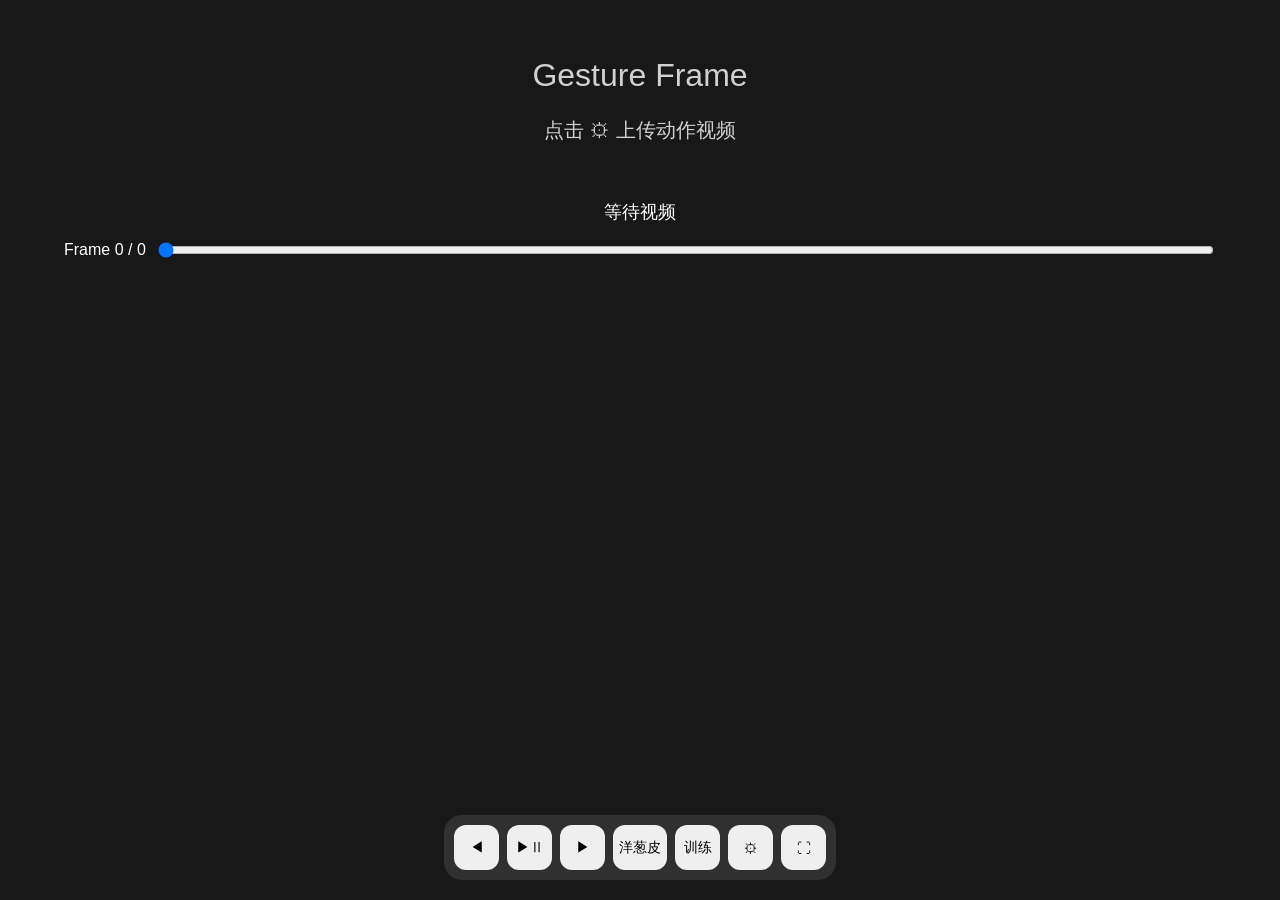
==== index.html @ c0d233c6 "Deploy Gesture Frame v1.2 to GitHub Pages as index.html" ====
<!DOCTYPE html>
<html lang="zh-CN">

<head>

<meta charset="UTF-8">

<meta name="viewport" content="width=device-width, initial-scale=1.0">

<title>Gesture Frame v1.2</title>


<style>

*{
box-sizing:border-box;
}


body{

margin:0;

width:100vw;

height:100vh;

overflow:hidden;

background:#181818;

color:white;

font-family:
Arial,
"Microsoft YaHei",
sans-serif;

}



#app{

width:100%;

height:100%;

display:flex;

flex-direction:column;

}




#viewer{

flex:1;

position:relative;

display:flex;

justify-content:center;

align-items:center;

}




canvas{

max-width:90vw;

max-height:75vh;

}





#empty{

position:absolute;

text-align:center;

opacity:.8;

font-size:20px;

}



#info{

height:40px;

text-align:center;

font-size:18px;

}





#timelineBox{

width:90%;

margin:auto;

display:flex;

align-items:center;

gap:10px;

}



#timeline{

flex:1;

}





#toolbar{

position:fixed;

bottom:20px;

left:50%;

transform:translateX(-50%);


display:flex;

gap:8px;


background:#303030;


padding:10px;


border-radius:18px;


z-index:50;


}





button{

min-width:45px;

height:45px;


border:0;


border-radius:12px;


cursor:pointer;


font-size:14px;

}



button:active{

transform:scale(.95);

}






#settings{

position:fixed;

top:20px;

right:20px;


width:280px;


padding:20px;


background:#292929;


border-radius:15px;


z-index:100;


}




#settings label{

display:block;

margin-bottom:15px;

}




select,
input{

width:100%;

}





.hidden{

display:none!important;

}





#progressBox{

display:none;

position:absolute;


width:300px;


text-align:center;

}



#progressBar{

width:100%;

}



</style>


</head>



<body>


<div id="app">


<div id="viewer">


<canvas id="canvas"></canvas>




<div id="empty">

<div style="font-size:32px">

Gesture Frame

</div>


<br>


点击 ⚙ 上传动作视频


</div>




<div id="progressBox">


<div id="progressText">

分析中...

</div>


<progress
id="progressBar"
value="0"
max="100">
</progress>


</div>



</div>






<div id="info">

等待视频

</div>






<div id="timelineBox">


<span id="frameLabel">

Frame 0 / 0

</span>



<input
id="timeline"
type="range"
min="0"
max="0"
value="0"
>



</div>







<div id="toolbar">


<button onclick="prevFrame()">

◀

</button>


<button onclick="togglePlay()">

▶Ⅱ

</button>



<button onclick="nextFrame()">

▶

</button>




<button id="onionBtn"
onclick="toggleOnion()">

洋葱皮

</button>





<button onclick="toggleTraining()">

训练

</button>





<button onclick="toggleSettings()">

⚙

</button>





<button onclick="toggleFullscreen()">

⛶

</button>



</div>








<div id="settings"
class="hidden">


<h3>

设置

</h3>





<label>

上传视频

<input
id="fileInput"
type="file"
accept="video/*"
>

</label>





<label>

抽帧 FPS


<select id="fpsSelect">


<option value="24">

24 FPS

</option>


<option value="12">

12 FPS

</option>


<option value="8"
selected>

8 FPS

</option>


<option value="6">

6 FPS

</option>


</select>


</label>







<label>

每帧停留时间


<select id="timeSelect">


<option value="1">

1秒

</option>


<option value="2">

2秒

</option>


<option value="5">

5秒

</option>


<option value="10">

10秒

</option>


<option value="15">

15秒

</option>


<option value="30"
selected>

30秒

</option>


<option value="60">

60秒

</option>



</select>


</label>





<label>

跳帧倍率


<select id="skipSelect">


<option value="1">

1x

</option>


<option value="2">

2x

</option>


<option value="4">

4x

</option>


<option value="8">

8x

</option>



</select>


</label>





<label>

洋葱皮透明度

<input
id="onionOpacity"
type="range"
min="0"
max="100"
value="25"
>

</label>





<button onclick="startTraining()">

开始训练

</button>




</div>




<video id="video" playsinline></video>



</div>
<script>


// ============================
// Gesture Frame v1.2 Core
// ============================


const video =
document.getElementById("video");


const canvas =
document.getElementById("canvas");


const ctx =
canvas.getContext("2d");



let frames=[];


// 图片缓存
let frameImages=[];


let currentFrame=0;


let fps=8;



// 洋葱

let onion=false;



// 训练

let playing=false;

let timer=null;

let remaining=0;




// ============================
// 设置
// ============================


function toggleSettings(){

document
.getElementById("settings")
.classList
.toggle("hidden");

}




// ============================
// 上传视频
// ============================


document
.getElementById("fileInput")
.onchange=function(e){


if(e.target.files[0]){


loadVideo(
e.target.files[0]
);


}


};




function loadVideo(file){


video.src =
URL.createObjectURL(file);



video.onloadedmetadata=function(){



if(video.duration>10){


alert(
"视频超过10秒，请选择短视频"
);


return;


}



extractFrames();



};


}




// ============================
// 抽帧
// ============================


async function extractFrames(){



fps =
Number(
document
.getElementById("fpsSelect")
.value
);



let total =
Math.ceil(
video.duration * fps
);



frames=[];

frameImages=[];



showProgress(true);




let temp =
document.createElement("canvas");


temp.width =
video.videoWidth;


temp.height =
video.videoHeight;



let tctx =
temp.getContext("2d");




for(
let i=0;
i<total;
i++
){



await seekVideo(
i/fps
);



tctx.drawImage(
video,
0,
0
);



let data =
temp.toDataURL(
"image/jpeg",
0.9
);




frames.push(data);




// 关键：等待图片加载

let img =
new Image();



await new Promise(resolve=>{


img.onload=function(){

resolve();

};



img.src=data;



});




frameImages.push(img);




updateProgress(
i+1,
total
);



}




showProgress(false);


currentFrame=0;

updateTimeline();

updateCanvas();

document
.getElementById("empty")
.classList
.add("hidden");

document
.getElementById("info")
.textContent=
`已加载 ${total} 帧`;

}


// ============================
// 播放和暂停
// ============================


function seekVideo(time){

return new Promise(resolve=>{

video.currentTime=time;

video.onseeked=function(){

resolve();

};

});

}




function updateCanvas(){

if(frameImages.length===0){

ctx.fillStyle="#111";

ctx.fillRect(0,0,canvas.width,canvas.height);

return;

}

canvas.width=frameImages[currentFrame].width;

canvas.height=frameImages[currentFrame].height;

ctx.drawImage(frameImages[currentFrame],0,0);

if(onion && currentFrame>0){

ctx.globalAlpha=
Number(
document
.getElementById("onionOpacity")
.value
)/100;

ctx.drawImage(frameImages[currentFrame-1],0,0);

ctx.globalAlpha=1;

}

}




function updateTimeline(){

document
.getElementById("timeline")
.max=frameImages.length-1;

document
.getElementById("timeline")
.value=currentFrame;

document
.getElementById("frameLabel")
.textContent=
`Frame ${currentFrame} / ${frameImages.length-1}`;

}




document
.getElementById("timeline")
.oninput=function(e){

currentFrame=Number(e.target.value);

updateCanvas();

updateTimeline();

};




function nextFrame(){

if(frameImages.length===0) return;

currentFrame=
Math.min(
currentFrame+1,
frameImages.length-1
);

updateCanvas();

updateTimeline();

}




function prevFrame(){

if(frameImages.length===0) return;

currentFrame=Math.max(currentFrame-1,0);

updateCanvas();

updateTimeline();

}




function togglePlay(){

if(frameImages.length===0) return;

playing=!playing;

if(playing){

playSequence();

}else{

clearTimeout(timer);

}

}




async function playSequence(){

let frameTime=
Number(
document
.getElementById("timeSelect")
.value
)*1000;

let skip=
Number(
document
.getElementById("skipSelect")
.value
);

while(playing && currentFrame<frameImages.length-1){

currentFrame+=skip;

if(currentFrame>=frameImages.length){

currentFrame=frameImages.length-1;

}

updateCanvas();

updateTimeline();

await new Promise(resolve=>{

timer=setTimeout(resolve,frameTime);

});

}

playing=false;

}




// ============================
// 洋葱皮
// ============================


function toggleOnion(){

onion=!onion;

document
.getElementById("onionBtn")
.style
.background=onion?"#0066cc":"";

updateCanvas();

}




// ============================
// 训练模式
// ============================


function toggleTraining(){

if(frameImages.length===0){

alert("请先上传视频");

return;

}

document
.getElementById("empty")
.classList
.remove("hidden");

}




function startTraining(){

if(frameImages.length===0){

alert("请先上传视频");

return;

}

let duration=
Number(
document
.getElementById("timeSelect")
.value
);

remaining=duration;

updateTrainingDisplay();

let interval=setInterval(function(){

remaining--;

updateTrainingDisplay();

if(remaining<=0){

clearInterval(interval);

nextFrame();

remaining=duration;

interval=setInterval(arguments.callee,1000);

}

},1000);

}




function updateTrainingDisplay(){

document
.getElementById("info")
.textContent=
`训练模式: ${remaining}s`;

}




// ============================
// 全屏
// ============================


function toggleFullscreen(){

if(!document.fullscreenElement){

document
.documentElement
.requestFullscreen()
.catch(err=>{

alert(`无法进入全屏: ${err.message}`);

});

}else{

document.exitFullscreen();

}

}




// ============================
// 进度条
// ============================


function showProgress(show){

document
.getElementById("progressBox")
.style
.display=show?"block":"none";

}




function updateProgress(current,total){

let percent=(current/total)*100;

document
.getElementById("progressBar")
.value=percent;

document
.getElementById("progressText")
.textContent=
`分析中... ${Math.round(percent)}%`;

}



</script>

</body>

</html>
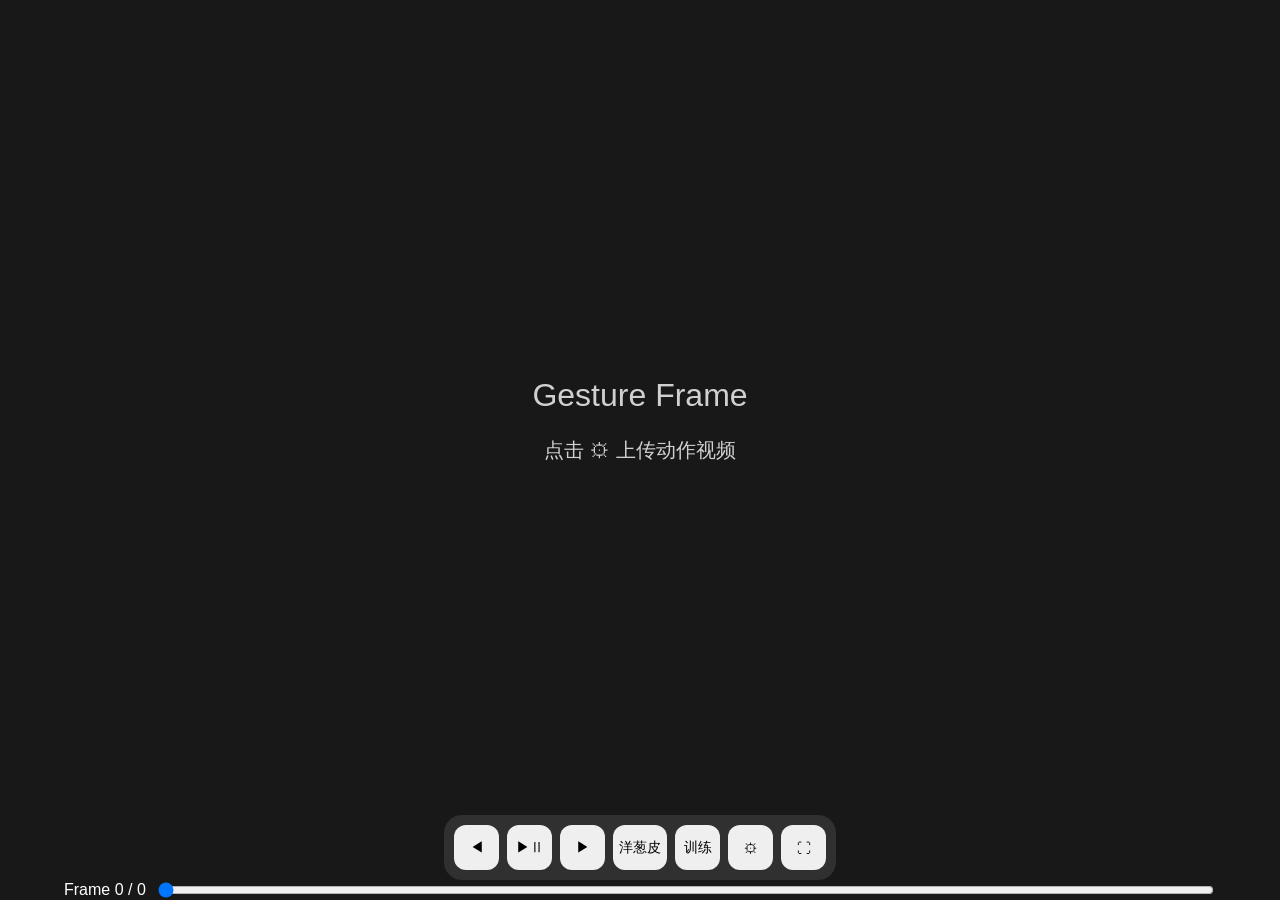
==== commit 84e8ed8f: "Remove video element display bug" ====
--- a/index.html
+++ b/index.html
@@ -83,7 +83,6 @@
 
 
 
-
 #empty{
 
 position:absolute;
@@ -111,7 +110,6 @@
 
 
 
-
 #timelineBox{
 
 width:90%;
@@ -137,7 +135,6 @@
 
 
 
-
 #toolbar{
 
 position:fixed;
@@ -171,7 +168,6 @@
 
 
 
-
 button{
 
 min-width:45px;
@@ -199,8 +195,6 @@
 transform:scale(.95);
 
 }
-
-
 
 
 
@@ -255,7 +249,6 @@
 
 
 
-
 .hidden{
 
 display:none!important;
@@ -265,7 +258,6 @@
 
 
 
-
 #progressBox{
 
 display:none;
@@ -288,6 +280,13 @@
 
 }
 
+
+
+#video{
+
+display:none;
+
+}
 
 
 </style>
@@ -357,15 +356,11 @@
 
 
 
-
-
 <div id="info">
 
 等待视频
 
 </div>
-
-
 
 
 
@@ -396,9 +391,6 @@
 
 
 
-
-
-
 <div id="toolbar">
 
 
@@ -436,7 +428,6 @@
 
 
 
-
 <button onclick="toggleTraining()">
 
 训练
@@ -446,7 +437,6 @@
 
 
 
-
 <button onclick="toggleSettings()">
 
 ⚙
@@ -456,7 +446,6 @@
 
 
 
-
 <button onclick="toggleFullscreen()">
 
 ⛶
@@ -466,10 +455,6 @@
 
 
 </div>
-
-
-
-
 
 
 
@@ -483,7 +468,6 @@
 设置
 
 </h3>
-
 
 
 
@@ -503,7 +487,6 @@
 
 
 
-
 <label>
 
 抽帧 FPS
@@ -549,9 +532,6 @@
 
 
 
-
-
-
 <label>
 
 每帧停留时间
@@ -619,7 +599,6 @@
 
 
 
-
 <label>
 
 跳帧倍率
@@ -661,7 +640,6 @@
 
 
 </label>
-
 
 
 
@@ -683,7 +661,6 @@
 
 
 
-
 <button onclick="startTraining()">
 
 开始训练
@@ -692,10 +669,7 @@
 
 
 
-
 </div>
-
-
 
 
 <video id="video" playsinline></video>
@@ -1362,4 +1336,4 @@
 
 </body>
 
-</html>
+</html>
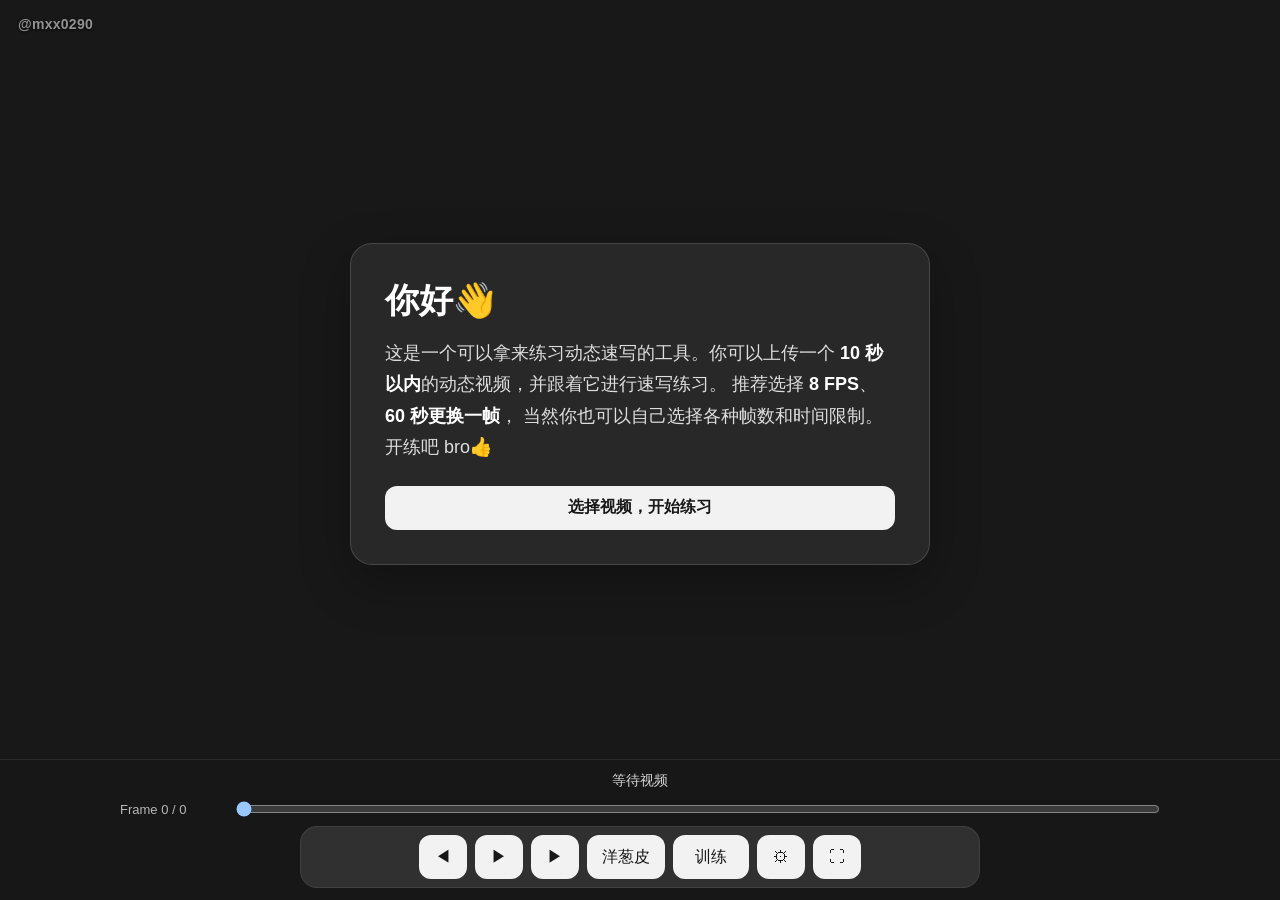
==== commit 05ff38a8: "进行一个更新" ====
--- a/index.html
+++ b/index.html
@@ -1,1339 +1,102 @@
 <!DOCTYPE html>
 <html lang="zh-CN">
+<head>
+  <meta charset="UTF-8">
+  <meta name="viewport" content="width=device-width, initial-scale=1, viewport-fit=cover">
+  <meta name="theme-color" content="#181818">
+  <meta name="description" content="Gesture Frame：将 10 秒以内的视频拆成静态帧，用于动态速写练习。">
+  <title>Gesture Frame</title>
+  <link rel="stylesheet" href="styles.css">
+</head>
+<body>
+  <main id="app">
+    <section id="viewer" aria-label="速写参考画面">
+      <canvas id="canvas" class="hidden"></canvas>
+      <div id="watermark" aria-label="作者水印">@mxx0290</div>
+      <div id="countdown" class="hidden paused" aria-live="polite">等待训练</div>
 
-<head>
+      <section id="empty" aria-labelledby="welcomeTitle">
+        <h1 id="welcomeTitle">你好👋</h1>
+        <p>
+          这是一个可以拿来练习动态速写的工具。你可以上传一个
+          <strong>10 秒以内</strong>的动态视频，并跟着它进行速写练习。
+          推荐选择 <strong>8 FPS</strong>、<strong>60 秒更换一帧</strong>，
+          当然你也可以自己选择各种帧数和时间限制。开练吧 bro👍
+        </p>
+        <button id="tutorialStartBtn" class="primary wide" type="button">选择视频，开始练习</button>
+      </section>
 
-<meta charset="UTF-8">
+      <div id="progressBox" role="status" aria-live="polite">
+        <div id="progressText">分析中...</div>
+        <progress id="progressBar" value="0" max="100"></progress>
+      </div>
+    </section>
 
-<meta name="viewport" content="width=device-width, initial-scale=1.0">
+    <section id="controls" aria-label="训练控制区">
+      <div id="info">等待视频</div>
 
-<title>Gesture Frame v1.2</title>
+      <div id="timelineBox">
+        <span id="frameLabel">Frame 0 / 0</span>
+        <input id="timeline" type="range" min="0" max="0" value="0" aria-label="帧时间轴">
+      </div>
 
+      <nav id="toolbar" aria-label="工具栏">
+        <button id="prevBtn" type="button" title="上一帧" aria-label="上一帧">◀</button>
+        <button id="playBtn" type="button" title="播放或暂停" aria-label="播放或暂停">▶</button>
+        <button id="nextBtn" type="button" title="下一帧" aria-label="下一帧">▶</button>
+        <button id="onionBtn" type="button">洋葱皮</button>
+        <button id="trainingBtn" type="button">训练</button>
+        <button id="settingsBtn" type="button" title="设置" aria-label="设置">⚙</button>
+        <button id="fullscreenBtn" type="button" title="全屏" aria-label="全屏">⛶</button>
+      </nav>
+    </section>
+  </main>
 
-<style>
+  <div id="settingsBackdrop" class="hidden" aria-hidden="true">
+    <section id="settings" role="dialog" aria-modal="true" aria-labelledby="settingsTitle">
+      <header class="settingsHeader">
+        <h2 id="settingsTitle">设置</h2>
+        <button id="closeSettingsBtn" class="iconButton" type="button" aria-label="关闭设置">×</button>
+      </header>
 
-*{
-box-sizing:border-box;
-}
+      <label>
+        <span>上传视频（10 秒以内）</span>
+        <input id="fileInput" type="file" accept="video/*">
+      </label>
 
+      <label>
+        <span>抽帧 FPS</span>
+        <select id="fpsSelect">
+          <option value="24">24 FPS</option>
+          <option value="12">12 FPS</option>
+          <option value="8" selected>8 FPS（推荐）</option>
+          <option value="6">6 FPS</option>
+        </select>
+      </label>
 
-body{
+      <label>
+        <span>每帧停留时间</span>
+        <select id="timeSelect">
+          <option value="1">1 秒</option>
+          <option value="2">2 秒</option>
+          <option value="5">5 秒</option>
+          <option value="10">10 秒</option>
+          <option value="15">15 秒</option>
+          <option value="30">30 秒</option>
+          <option value="60" selected>60 秒（推荐）</option>
+        </select>
+      </label>
 
-margin:0;
+      <label>
+        <span>洋葱皮透明度</span>
+        <input id="onionOpacity" type="range" min="0" max="100" value="25">
+      </label>
 
-width:100vw;
+      <button id="startBtn" class="primary wide" type="button">开始训练</button>
+    </section>
+  </div>
 
-height:100vh;
-
-overflow:hidden;
-
-background:#181818;
-
-color:white;
-
-font-family:
-Arial,
-"Microsoft YaHei",
-sans-serif;
-
-}
-
-
-
-#app{
-
-width:100%;
-
-height:100%;
-
-display:flex;
-
-flex-direction:column;
-
-}
-
-
-
-
-#viewer{
-
-flex:1;
-
-position:relative;
-
-display:flex;
-
-justify-content:center;
-
-align-items:center;
-
-}
-
-
-
-
-canvas{
-
-max-width:90vw;
-
-max-height:75vh;
-
-}
-
-
-
-
-#empty{
-
-position:absolute;
-
-text-align:center;
-
-opacity:.8;
-
-font-size:20px;
-
-}
-
-
-
-#info{
-
-height:40px;
-
-text-align:center;
-
-font-size:18px;
-
-}
-
-
-
-
-#timelineBox{
-
-width:90%;
-
-margin:auto;
-
-display:flex;
-
-align-items:center;
-
-gap:10px;
-
-}
-
-
-
-#timeline{
-
-flex:1;
-
-}
-
-
-
-
-#toolbar{
-
-position:fixed;
-
-bottom:20px;
-
-left:50%;
-
-transform:translateX(-50%);
-
-
-display:flex;
-
-gap:8px;
-
-
-background:#303030;
-
-
-padding:10px;
-
-
-border-radius:18px;
-
-
-z-index:50;
-
-
-}
-
-
-
-
-button{
-
-min-width:45px;
-
-height:45px;
-
-
-border:0;
-
-
-border-radius:12px;
-
-
-cursor:pointer;
-
-
-font-size:14px;
-
-}
-
-
-
-button:active{
-
-transform:scale(.95);
-
-}
-
-
-
-
-#settings{
-
-position:fixed;
-
-top:20px;
-
-right:20px;
-
-
-width:280px;
-
-
-padding:20px;
-
-
-background:#292929;
-
-
-border-radius:15px;
-
-
-z-index:100;
-
-
-}
-
-
-
-
-#settings label{
-
-display:block;
-
-margin-bottom:15px;
-
-}
-
-
-
-
-select,
-input{
-
-width:100%;
-
-}
-
-
-
-
-.hidden{
-
-display:none!important;
-
-}
-
-
-
-
-#progressBox{
-
-display:none;
-
-position:absolute;
-
-
-width:300px;
-
-
-text-align:center;
-
-}
-
-
-
-#progressBar{
-
-width:100%;
-
-}
-
-
-
-#video{
-
-display:none;
-
-}
-
-
-</style>
-
-
-</head>
-
-
-
-<body>
-
-
-<div id="app">
-
-
-<div id="viewer">
-
-
-<canvas id="canvas"></canvas>
-
-
-
-
-<div id="empty">
-
-<div style="font-size:32px">
-
-Gesture Frame
-
-</div>
-
-
-<br>
-
-
-点击 ⚙ 上传动作视频
-
-
-</div>
-
-
-
-
-<div id="progressBox">
-
-
-<div id="progressText">
-
-分析中...
-
-</div>
-
-
-<progress
-id="progressBar"
-value="0"
-max="100">
-</progress>
-
-
-</div>
-
-
-
-</div>
-
-
-
-
-<div id="info">
-
-等待视频
-
-</div>
-
-
-
-
-<div id="timelineBox">
-
-
-<span id="frameLabel">
-
-Frame 0 / 0
-
-</span>
-
-
-
-<input
-id="timeline"
-type="range"
-min="0"
-max="0"
-value="0"
->
-
-
-
-</div>
-
-
-
-
-<div id="toolbar">
-
-
-<button onclick="prevFrame()">
-
-◀
-
-</button>
-
-
-<button onclick="togglePlay()">
-
-▶Ⅱ
-
-</button>
-
-
-
-<button onclick="nextFrame()">
-
-▶
-
-</button>
-
-
-
-
-<button id="onionBtn"
-onclick="toggleOnion()">
-
-洋葱皮
-
-</button>
-
-
-
-
-<button onclick="toggleTraining()">
-
-训练
-
-</button>
-
-
-
-
-<button onclick="toggleSettings()">
-
-⚙
-
-</button>
-
-
-
-
-<button onclick="toggleFullscreen()">
-
-⛶
-
-</button>
-
-
-
-</div>
-
-
-
-
-<div id="settings"
-class="hidden">
-
-
-<h3>
-
-设置
-
-</h3>
-
-
-
-
-<label>
-
-上传视频
-
-<input
-id="fileInput"
-type="file"
-accept="video/*"
->
-
-</label>
-
-
-
-
-<label>
-
-抽帧 FPS
-
-
-<select id="fpsSelect">
-
-
-<option value="24">
-
-24 FPS
-
-</option>
-
-
-<option value="12">
-
-12 FPS
-
-</option>
-
-
-<option value="8"
-selected>
-
-8 FPS
-
-</option>
-
-
-<option value="6">
-
-6 FPS
-
-</option>
-
-
-</select>
-
-
-</label>
-
-
-
-
-<label>
-
-每帧停留时间
-
-
-<select id="timeSelect">
-
-
-<option value="1">
-
-1秒
-
-</option>
-
-
-<option value="2">
-
-2秒
-
-</option>
-
-
-<option value="5">
-
-5秒
-
-</option>
-
-
-<option value="10">
-
-10秒
-
-</option>
-
-
-<option value="15">
-
-15秒
-
-</option>
-
-
-<option value="30"
-selected>
-
-30秒
-
-</option>
-
-
-<option value="60">
-
-60秒
-
-</option>
-
-
-
-</select>
-
-
-</label>
-
-
-
-
-<label>
-
-跳帧倍率
-
-
-<select id="skipSelect">
-
-
-<option value="1">
-
-1x
-
-</option>
-
-
-<option value="2">
-
-2x
-
-</option>
-
-
-<option value="4">
-
-4x
-
-</option>
-
-
-<option value="8">
-
-8x
-
-</option>
-
-
-
-</select>
-
-
-</label>
-
-
-
-
-<label>
-
-洋葱皮透明度
-
-<input
-id="onionOpacity"
-type="range"
-min="0"
-max="100"
-value="25"
->
-
-</label>
-
-
-
-
-<button onclick="startTraining()">
-
-开始训练
-
-</button>
-
-
-
-</div>
-
-
-<video id="video" playsinline></video>
-
-
-
-</div>
-<script>
-
-
-// ============================
-// Gesture Frame v1.2 Core
-// ============================
-
-
-const video =
-document.getElementById("video");
-
-
-const canvas =
-document.getElementById("canvas");
-
-
-const ctx =
-canvas.getContext("2d");
-
-
-
-let frames=[];
-
-
-// 图片缓存
-let frameImages=[];
-
-
-let currentFrame=0;
-
-
-let fps=8;
-
-
-
-// 洋葱
-
-let onion=false;
-
-
-
-// 训练
-
-let playing=false;
-
-let timer=null;
-
-let remaining=0;
-
-
-
-
-// ============================
-// 设置
-// ============================
-
-
-function toggleSettings(){
-
-document
-.getElementById("settings")
-.classList
-.toggle("hidden");
-
-}
-
-
-
-
-// ============================
-// 上传视频
-// ============================
-
-
-document
-.getElementById("fileInput")
-.onchange=function(e){
-
-
-if(e.target.files[0]){
-
-
-loadVideo(
-e.target.files[0]
-);
-
-
-}
-
-
-};
-
-
-
-
-function loadVideo(file){
-
-
-video.src =
-URL.createObjectURL(file);
-
-
-
-video.onloadedmetadata=function(){
-
-
-
-if(video.duration>10){
-
-
-alert(
-"视频超过10秒，请选择短视频"
-);
-
-
-return;
-
-
-}
-
-
-
-extractFrames();
-
-
-
-};
-
-
-}
-
-
-
-
-// ============================
-// 抽帧
-// ============================
-
-
-async function extractFrames(){
-
-
-
-fps =
-Number(
-document
-.getElementById("fpsSelect")
-.value
-);
-
-
-
-let total =
-Math.ceil(
-video.duration * fps
-);
-
-
-
-frames=[];
-
-frameImages=[];
-
-
-
-showProgress(true);
-
-
-
-
-let temp =
-document.createElement("canvas");
-
-
-temp.width =
-video.videoWidth;
-
-
-temp.height =
-video.videoHeight;
-
-
-
-let tctx =
-temp.getContext("2d");
-
-
-
-
-for(
-let i=0;
-i<total;
-i++
-){
-
-
-
-await seekVideo(
-i/fps
-);
-
-
-
-tctx.drawImage(
-video,
-0,
-0
-);
-
-
-
-let data =
-temp.toDataURL(
-"image/jpeg",
-0.9
-);
-
-
-
-
-frames.push(data);
-
-
-
-
-// 关键：等待图片加载
-
-let img =
-new Image();
-
-
-
-await new Promise(resolve=>{
-
-
-img.onload=function(){
-
-resolve();
-
-};
-
-
-
-img.src=data;
-
-
-
-});
-
-
-
-
-frameImages.push(img);
-
-
-
-
-updateProgress(
-i+1,
-total
-);
-
-
-
-}
-
-
-
-
-showProgress(false);
-
-
-currentFrame=0;
-
-updateTimeline();
-
-updateCanvas();
-
-document
-.getElementById("empty")
-.classList
-.add("hidden");
-
-document
-.getElementById("info")
-.textContent=
-`已加载 ${total} 帧`;
-
-}
-
-
-// ============================
-// 播放和暂停
-// ============================
-
-
-function seekVideo(time){
-
-return new Promise(resolve=>{
-
-video.currentTime=time;
-
-video.onseeked=function(){
-
-resolve();
-
-};
-
-});
-
-}
-
-
-
-
-function updateCanvas(){
-
-if(frameImages.length===0){
-
-ctx.fillStyle="#111";
-
-ctx.fillRect(0,0,canvas.width,canvas.height);
-
-return;
-
-}
-
-canvas.width=frameImages[currentFrame].width;
-
-canvas.height=frameImages[currentFrame].height;
-
-ctx.drawImage(frameImages[currentFrame],0,0);
-
-if(onion && currentFrame>0){
-
-ctx.globalAlpha=
-Number(
-document
-.getElementById("onionOpacity")
-.value
-)/100;
-
-ctx.drawImage(frameImages[currentFrame-1],0,0);
-
-ctx.globalAlpha=1;
-
-}
-
-}
-
-
-
-
-function updateTimeline(){
-
-document
-.getElementById("timeline")
-.max=frameImages.length-1;
-
-document
-.getElementById("timeline")
-.value=currentFrame;
-
-document
-.getElementById("frameLabel")
-.textContent=
-`Frame ${currentFrame} / ${frameImages.length-1}`;
-
-}
-
-
-
-
-document
-.getElementById("timeline")
-.oninput=function(e){
-
-currentFrame=Number(e.target.value);
-
-updateCanvas();
-
-updateTimeline();
-
-};
-
-
-
-
-function nextFrame(){
-
-if(frameImages.length===0) return;
-
-currentFrame=
-Math.min(
-currentFrame+1,
-frameImages.length-1
-);
-
-updateCanvas();
-
-updateTimeline();
-
-}
-
-
-
-
-function prevFrame(){
-
-if(frameImages.length===0) return;
-
-currentFrame=Math.max(currentFrame-1,0);
-
-updateCanvas();
-
-updateTimeline();
-
-}
-
-
-
-
-function togglePlay(){
-
-if(frameImages.length===0) return;
-
-playing=!playing;
-
-if(playing){
-
-playSequence();
-
-}else{
-
-clearTimeout(timer);
-
-}
-
-}
-
-
-
-
-async function playSequence(){
-
-let frameTime=
-Number(
-document
-.getElementById("timeSelect")
-.value
-)*1000;
-
-let skip=
-Number(
-document
-.getElementById("skipSelect")
-.value
-);
-
-while(playing && currentFrame<frameImages.length-1){
-
-currentFrame+=skip;
-
-if(currentFrame>=frameImages.length){
-
-currentFrame=frameImages.length-1;
-
-}
-
-updateCanvas();
-
-updateTimeline();
-
-await new Promise(resolve=>{
-
-timer=setTimeout(resolve,frameTime);
-
-});
-
-}
-
-playing=false;
-
-}
-
-
-
-
-// ============================
-// 洋葱皮
-// ============================
-
-
-function toggleOnion(){
-
-onion=!onion;
-
-document
-.getElementById("onionBtn")
-.style
-.background=onion?"#0066cc":"";
-
-updateCanvas();
-
-}
-
-
-
-
-// ============================
-// 训练模式
-// ============================
-
-
-function toggleTraining(){
-
-if(frameImages.length===0){
-
-alert("请先上传视频");
-
-return;
-
-}
-
-document
-.getElementById("empty")
-.classList
-.remove("hidden");
-
-}
-
-
-
-
-function startTraining(){
-
-if(frameImages.length===0){
-
-alert("请先上传视频");
-
-return;
-
-}
-
-let duration=
-Number(
-document
-.getElementById("timeSelect")
-.value
-);
-
-remaining=duration;
-
-updateTrainingDisplay();
-
-let interval=setInterval(function(){
-
-remaining--;
-
-updateTrainingDisplay();
-
-if(remaining<=0){
-
-clearInterval(interval);
-
-nextFrame();
-
-remaining=duration;
-
-interval=setInterval(arguments.callee,1000);
-
-}
-
-},1000);
-
-}
-
-
-
-
-function updateTrainingDisplay(){
-
-document
-.getElementById("info")
-.textContent=
-`训练模式: ${remaining}s`;
-
-}
-
-
-
-
-// ============================
-// 全屏
-// ============================
-
-
-function toggleFullscreen(){
-
-if(!document.fullscreenElement){
-
-document
-.documentElement
-.requestFullscreen()
-.catch(err=>{
-
-alert(`无法进入全屏: ${err.message}`);
-
-});
-
-}else{
-
-document.exitFullscreen();
-
-}
-
-}
-
-
-
-
-// ============================
-// 进度条
-// ============================
-
-
-function showProgress(show){
-
-document
-.getElementById("progressBox")
-.style
-.display=show?"block":"none";
-
-}
-
-
-
-
-function updateProgress(current,total){
-
-let percent=(current/total)*100;
-
-document
-.getElementById("progressBar")
-.value=percent;
-
-document
-.getElementById("progressText")
-.textContent=
-`分析中... ${Math.round(percent)}%`;
-
-}
-
-
-
-</script>
-
+  <video id="video" playsinline muted></video>
+  <script src="app.js"></script>
 </body>
-
-</html>+</html>
--- a/styles.css
+++ b/styles.css
@@ -0,0 +1,291 @@
+:root {
+  color-scheme: dark;
+  --bg: #181818;
+  --panel: #292929;
+  --panel-strong: #303030;
+  --text: #ffffff;
+  --muted: #b8b8b8;
+  --line: rgba(255, 255, 255, 0.14);
+  --safe-top: env(safe-area-inset-top, 0px);
+  --safe-right: env(safe-area-inset-right, 0px);
+  --safe-bottom: env(safe-area-inset-bottom, 0px);
+  --safe-left: env(safe-area-inset-left, 0px);
+}
+
+* { box-sizing: border-box; }
+
+html, body {
+  width: 100%;
+  height: 100%;
+  margin: 0;
+  overflow: hidden;
+  background: var(--bg);
+  color: var(--text);
+  font-family: Inter, Arial, "Microsoft YaHei", sans-serif;
+}
+
+button, input, select { font: inherit; }
+button, input[type="range"] { touch-action: manipulation; }
+
+button {
+  min-height: 44px;
+  padding: 0 14px;
+  border: 1px solid transparent;
+  border-radius: 12px;
+  background: #f2f2f2;
+  color: #181818;
+  cursor: pointer;
+  -webkit-tap-highlight-color: transparent;
+}
+
+button:hover { background: #ffffff; }
+button:active { transform: scale(0.97); }
+button:focus-visible, input:focus-visible, select:focus-visible {
+  outline: 2px solid #ffffff;
+  outline-offset: 2px;
+}
+
+.hidden { display: none !important; }
+.wide { width: 100%; }
+.primary { font-weight: 700; }
+
+#app {
+  width: 100%;
+  height: 100vh;
+  height: 100dvh;
+  display: grid;
+  grid-template-rows: minmax(0, 1fr) auto;
+  padding: var(--safe-top) var(--safe-right) var(--safe-bottom) var(--safe-left);
+}
+
+#viewer {
+  position: relative;
+  min-width: 0;
+  min-height: 0;
+  overflow: auto;
+  display: flex;
+  align-items: center;
+  justify-content: center;
+  padding: 66px 18px 18px;
+  overscroll-behavior: contain;
+}
+
+#canvas {
+  display: block;
+  max-width: 100%;
+  max-height: 100%;
+  object-fit: contain;
+  box-shadow: 0 12px 36px rgba(0, 0, 0, 0.22);
+}
+
+#video { display: none; }
+
+#watermark {
+  position: absolute;
+  z-index: 31;
+  top: 16px;
+  left: 18px;
+  color: #929292;
+  font-size: 14px;
+  font-weight: 600;
+  letter-spacing: 0.02em;
+  text-shadow: 0 1px 3px rgba(0, 0, 0, 0.75);
+  pointer-events: none;
+  user-select: none;
+}
+
+#countdown {
+  position: absolute;
+  z-index: 30;
+  top: 12px;
+  left: 50%;
+  transform: translateX(-50%);
+  min-width: 154px;
+  padding: 9px 18px;
+  border: 1px solid rgba(255, 255, 255, 0.2);
+  border-radius: 999px;
+  background: rgba(0, 0, 0, 0.74);
+  color: #ffffff;
+  text-align: center;
+  font-size: 24px;
+  font-weight: 700;
+  font-variant-numeric: tabular-nums;
+  box-shadow: 0 6px 24px rgba(0, 0, 0, 0.28);
+  pointer-events: none;
+}
+
+#countdown.paused {
+  font-size: 15px;
+  font-weight: 500;
+  opacity: 0.9;
+}
+
+#empty {
+  flex: 0 0 auto;
+  width: calc(100% - 24px);
+  max-width: 580px;
+  padding: clamp(22px, 5vw, 34px);
+  border: 1px solid var(--line);
+  border-radius: 22px;
+  background: rgba(42, 42, 42, 0.94);
+  box-shadow: 0 18px 50px rgba(0, 0, 0, 0.28);
+}
+
+#empty h1 { margin: 0 0 14px; font-size: clamp(26px, 5vw, 34px); }
+#empty p { margin: 0; color: #dedede; font-size: clamp(15px, 2.4vw, 18px); line-height: 1.75; }
+#empty strong { color: #ffffff; }
+#tutorialStartBtn { margin-top: 22px; }
+
+#progressBox {
+  display: none;
+  width: min(340px, calc(100% - 36px));
+  padding: 22px;
+  border: 1px solid var(--line);
+  border-radius: 16px;
+  background: var(--panel);
+  text-align: center;
+}
+
+#progressText { margin-bottom: 12px; color: #dedede; }
+#progressBar { width: 100%; }
+
+#controls {
+  position: relative;
+  z-index: 40;
+  display: grid;
+  gap: 9px;
+  padding: 8px max(12px, var(--safe-right)) max(12px, var(--safe-bottom)) max(12px, var(--safe-left));
+  border-top: 1px solid rgba(255, 255, 255, 0.08);
+  background: rgba(24, 24, 24, 0.98);
+}
+
+#info {
+  min-height: 24px;
+  text-align: center;
+  color: #d5d5d5;
+  font-size: 14px;
+  line-height: 24px;
+}
+
+#timelineBox {
+  width: min(1040px, 100%);
+  margin: auto;
+  display: grid;
+  grid-template-columns: auto minmax(0, 1fr);
+  align-items: center;
+  gap: 12px;
+}
+
+#frameLabel {
+  min-width: 104px;
+  color: var(--muted);
+  font-size: 13px;
+  font-variant-numeric: tabular-nums;
+}
+
+#timeline { width: 100%; margin: 0; }
+
+#toolbar {
+  width: min(680px, 100%);
+  margin: auto;
+  display: flex;
+  flex-wrap: wrap;
+  justify-content: center;
+  gap: 8px;
+  padding: 8px;
+  border: 1px solid rgba(255, 255, 255, 0.08);
+  border-radius: 17px;
+  background: var(--panel-strong);
+}
+
+#toolbar button { min-width: 48px; flex: 0 0 auto; }
+#toolbar #onionBtn, #toolbar #trainingBtn { min-width: 76px; }
+
+#settingsBackdrop {
+  position: fixed;
+  z-index: 100;
+  inset: 0;
+  display: grid;
+  place-items: center;
+  padding: calc(16px + var(--safe-top)) calc(16px + var(--safe-right)) calc(16px + var(--safe-bottom)) calc(16px + var(--safe-left));
+  background: rgba(0, 0, 0, 0.58);
+  backdrop-filter: blur(4px);
+}
+
+#settings {
+  width: min(390px, 100%);
+  max-height: 100%;
+  overflow: auto;
+  padding: 20px;
+  border: 1px solid var(--line);
+  border-radius: 20px;
+  background: var(--panel);
+  box-shadow: 0 22px 70px rgba(0, 0, 0, 0.45);
+}
+
+.settingsHeader {
+  display: flex;
+  align-items: center;
+  justify-content: space-between;
+  gap: 12px;
+  margin-bottom: 18px;
+}
+
+.settingsHeader h2 { margin: 0; font-size: 22px; }
+.iconButton { width: 44px; min-width: 44px; padding: 0; font-size: 26px; }
+
+#settings label { display: grid; gap: 8px; margin-bottom: 16px; color: #e2e2e2; font-size: 14px; }
+#settings select, #settings input[type="file"] {
+  width: 100%;
+  min-height: 44px;
+  padding: 9px 10px;
+  border: 1px solid rgba(255, 255, 255, 0.14);
+  border-radius: 10px;
+  background: #1f1f1f;
+  color: #ffffff;
+}
+#settings input[type="range"] { width: 100%; }
+
+@media (max-width: 560px) {
+  #viewer { padding: 58px 12px 12px; }
+  #watermark { top: 12px; left: 12px; font-size: 12px; }
+  #countdown {
+    top: 8px;
+    right: 10px;
+    left: auto;
+    transform: none;
+    min-width: 132px;
+    padding: 8px 12px;
+    font-size: 20px;
+  }
+  #countdown.paused { font-size: 13px; }
+  #empty { border-radius: 18px; }
+  #empty p { line-height: 1.65; }
+  #controls { gap: 7px; padding-top: 6px; }
+  #info { font-size: 13px; }
+  #timelineBox { grid-template-columns: 1fr; gap: 3px; }
+  #frameLabel { min-width: 0; text-align: center; }
+  #toolbar { gap: 6px; padding: 7px; }
+  #toolbar button { min-width: 44px; padding: 0 10px; }
+  #toolbar #onionBtn, #toolbar #trainingBtn { min-width: 70px; }
+}
+
+@media (max-height: 620px) {
+  #viewer { align-items: flex-start; padding-top: 56px; }
+  #empty { margin: auto 0; padding: 18px; }
+  #empty h1 { margin-bottom: 8px; font-size: 24px; }
+  #empty p { font-size: 14px; line-height: 1.5; }
+  #tutorialStartBtn { margin-top: 12px; }
+  #controls { gap: 4px; padding-top: 4px; padding-bottom: max(6px, var(--safe-bottom)); }
+  #info { min-height: 20px; line-height: 20px; }
+  #toolbar { padding: 5px; }
+  #toolbar button { min-height: 40px; }
+}
+
+@media (orientation: landscape) and (max-height: 520px) {
+  #app { grid-template-columns: minmax(0, 1fr) minmax(280px, 38vw); grid-template-rows: minmax(0, 1fr); }
+  #viewer { padding: 54px 12px 12px; }
+  #controls { align-content: center; border-top: 0; border-left: 1px solid rgba(255, 255, 255, 0.08); overflow: auto; }
+  #toolbar { max-width: 310px; }
+  #empty { max-width: 520px; }
+}
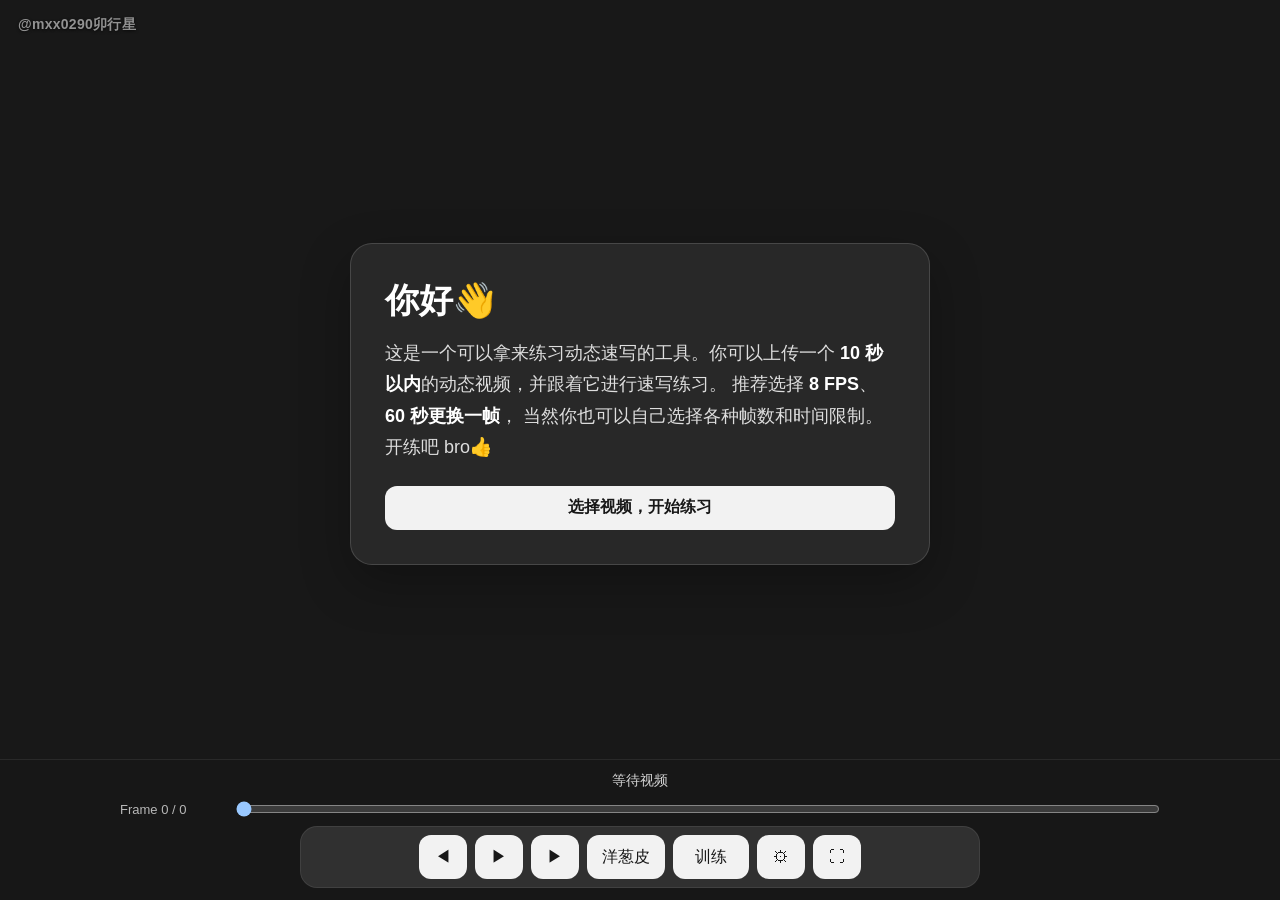
==== commit 48c2dacd: "小改一下" ====
--- a/index.html
+++ b/index.html
@@ -12,7 +12,7 @@
   <main id="app">
     <section id="viewer" aria-label="速写参考画面">
       <canvas id="canvas" class="hidden"></canvas>
-      <div id="watermark" aria-label="作者水印">@mxx0290</div>
+      <div id="watermark" aria-label="作者水印">@mxx0290卯行星</div>
       <div id="countdown" class="hidden paused" aria-live="polite">等待训练</div>
 
       <section id="empty" aria-labelledby="welcomeTitle">
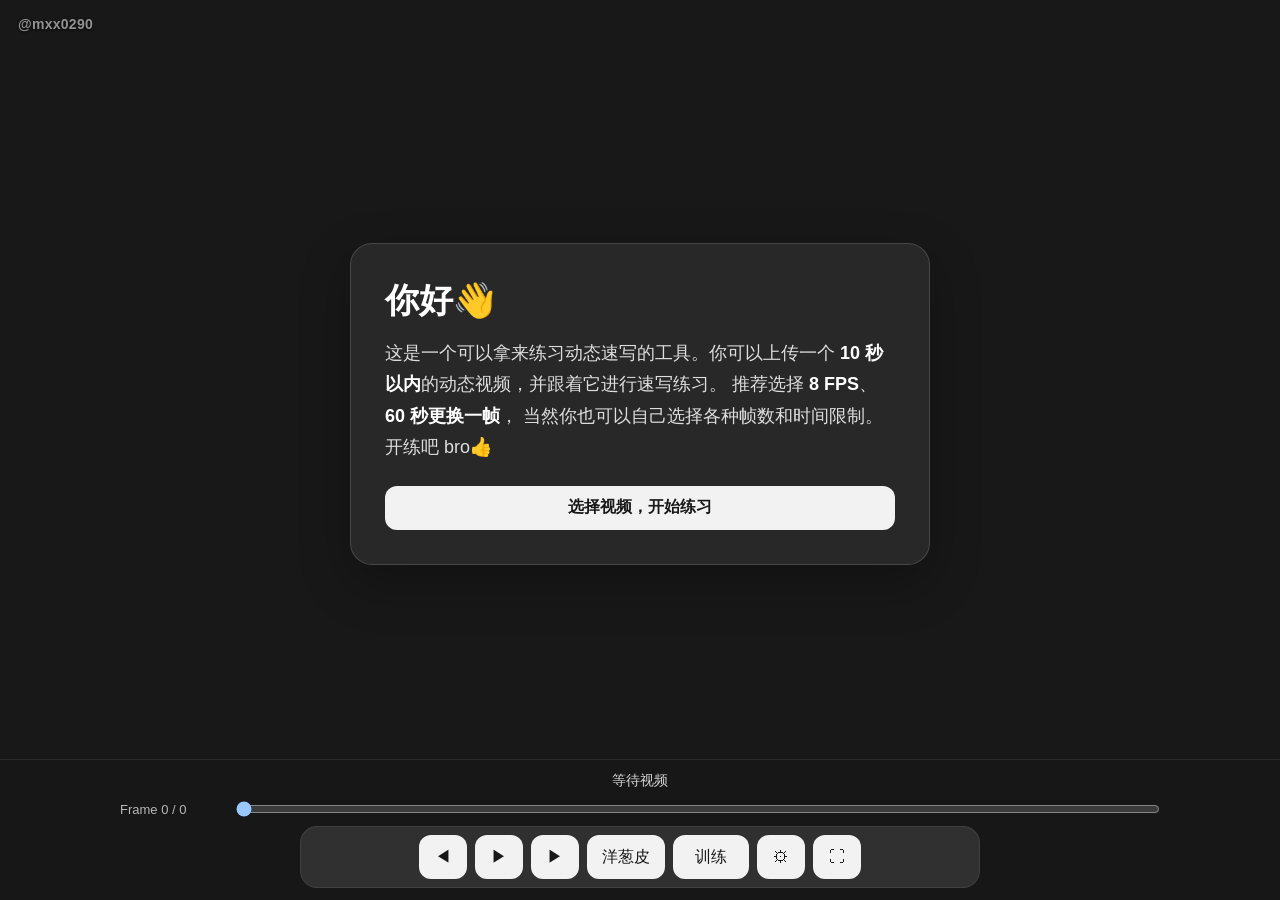
==== commit 90f73a7f: "更新了H264格式上传" ====
--- a/index.html
+++ b/index.html
@@ -12,7 +12,7 @@
   <main id="app">
     <section id="viewer" aria-label="速写参考画面">
       <canvas id="canvas" class="hidden"></canvas>
-      <div id="watermark" aria-label="作者水印">@mxx0290卯行星</div>
+      <div id="watermark" aria-label="作者水印">@mxx0290</div>
       <div id="countdown" class="hidden paused" aria-live="polite">等待训练</div>
 
       <section id="empty" aria-labelledby="welcomeTitle">
@@ -61,7 +61,12 @@
 
       <label>
         <span>上传视频（10 秒以内）</span>
-        <input id="fileInput" type="file" accept="video/*">
+        <input
+          id="fileInput"
+          type="file"
+          accept="video/*,video/mp4,video/quicktime,video/x-m4v,video/hevc,video/h264,.mp4,.mov,.m4v,.hevc,.h265,.h264"
+        >
+        <small class="fieldHelp">支持 MP4 / MOV / M4V，以及 H.264、HEVC/H.265 编码；iPhone 的 HEVC 原片建议使用 Safari 打开。</small>
       </label>
 
       <label>
@@ -96,7 +101,7 @@
     </section>
   </div>
 
-  <video id="video" playsinline muted></video>
+  <video id="video" preload="metadata" playsinline webkit-playsinline muted disablepictureinpicture></video>
   <script src="app.js"></script>
 </body>
 </html>
--- a/styles.css
+++ b/styles.css
@@ -245,6 +245,11 @@
   color: #ffffff;
 }
 #settings input[type="range"] { width: 100%; }
+.fieldHelp {
+  color: #a7a7a7;
+  font-size: 12px;
+  line-height: 1.55;
+}
 
 @media (max-width: 560px) {
   #viewer { padding: 58px 12px 12px; }
